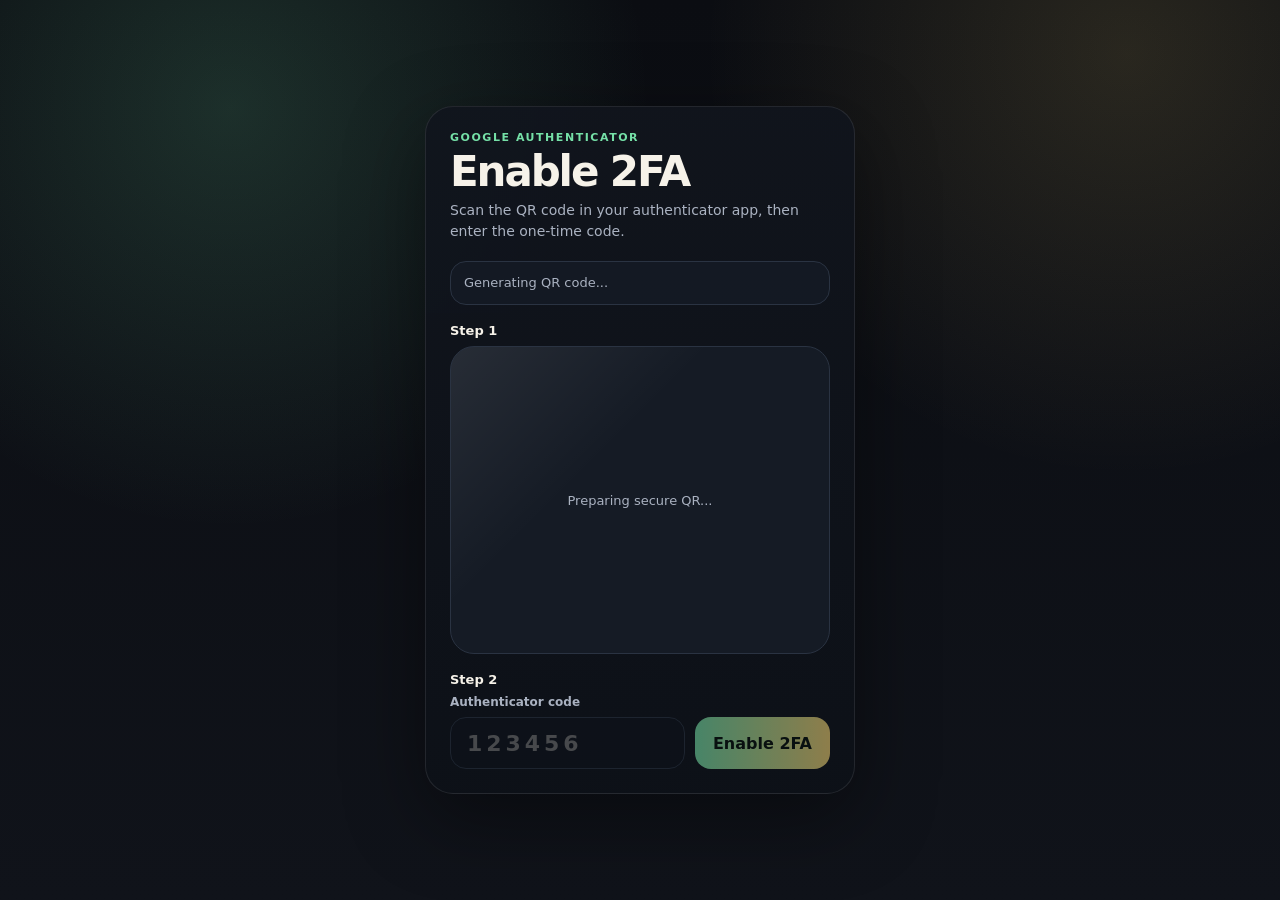
==== services/api-gateway/app/static/two-factor-setup.html @ 62ace400 "Improve auth UI 2FA and password controls" ====
<!doctype html>
<html lang="en">
  <head>
    <meta charset="utf-8" />
    <meta name="viewport" content="width=device-width, initial-scale=1" />
    <title>Enable 2FA</title>
    <link rel="stylesheet" href="./two-factor-setup.css" />
  </head>
  <body>
    <main class="setup-shell">
      <section class="setup-card" aria-labelledby="setupTitle">
        <header class="setup-header">
          <div class="setup-kicker">Google Authenticator</div>
          <h1 id="setupTitle">Enable 2FA</h1>
          <p>Scan the QR code in your authenticator app, then enter the one-time code.</p>
        </header>

        <div id="setupStatus" class="setup-status" role="status" aria-live="polite">
          Generating QR code...
        </div>

        <section class="qr-section" aria-labelledby="qrStepTitle">
          <div class="step-label" id="qrStepTitle">Step 1</div>
          <div id="qrFrame" class="qr-frame" aria-busy="true">
            <div id="qrPlaceholder" class="qr-placeholder">Preparing secure QR...</div>
            <img id="qrImage" alt="Google Authenticator QR code" hidden />
          </div>
        </section>

        <form id="codeForm" class="code-form" autocomplete="off">
          <div class="step-label">Step 2</div>
          <label for="totpCode">Authenticator code</label>
          <div class="code-row">
            <input
              id="totpCode"
              autocomplete="one-time-code"
              inputmode="numeric"
              maxlength="8"
              pattern="[0-9]*"
              placeholder="123456"
              disabled
            />
            <button id="submitBtn" type="submit" disabled>Enable 2FA</button>
          </div>
        </form>
      </section>
    </main>

    <script src="./two-factor-setup.js?v=20260416-2fa-popup-close"></script>
  </body>
</html>
---- services/api-gateway/app/static/two-factor-setup.css ----
:root {
  color-scheme: dark;
  --bg: #0b0d12;
  --card: #11151d;
  --card-2: #151b25;
  --text: #f6f2e9;
  --muted: #aab2c1;
  --border: #2a3342;
  --accent: #75e0a7;
  --accent-2: #f3d373;
  --danger: #ff7d7d;
  --success: #8df0b4;
  --shadow: 0 24px 80px rgba(0, 0, 0, 0.42);
}

* {
  box-sizing: border-box;
}

[hidden] {
  display: none !important;
}

html,
body {
  min-height: 100%;
}

body {
  margin: 0;
  background:
    radial-gradient(circle at 18% 12%, rgba(117, 224, 167, 0.16), transparent 32%),
    radial-gradient(circle at 88% 6%, rgba(243, 211, 115, 0.13), transparent 30%),
    linear-gradient(180deg, #0b0d12 0%, #10131a 100%);
  color: var(--text);
  font-family: ui-sans-serif, system-ui, -apple-system, BlinkMacSystemFont, "Segoe UI", sans-serif;
}

.setup-shell {
  min-height: 100vh;
  display: grid;
  place-items: center;
  padding: 22px;
}

.setup-card {
  width: min(100%, 430px);
  padding: 24px;
  border: 1px solid rgba(255, 255, 255, 0.09);
  border-radius: 28px;
  background: linear-gradient(180deg, rgba(17, 21, 29, 0.96), rgba(13, 17, 24, 0.98));
  box-shadow: var(--shadow);
}

.setup-header {
  display: grid;
  gap: 8px;
  margin-bottom: 18px;
}

.setup-kicker {
  color: var(--accent);
  font-size: 11px;
  font-weight: 800;
  letter-spacing: 0.14em;
  text-transform: uppercase;
}

h1,
p {
  margin: 0;
}

h1 {
  font-size: clamp(28px, 7vw, 42px);
  line-height: 0.95;
  letter-spacing: -0.05em;
}

p {
  color: var(--muted);
  font-size: 14px;
  line-height: 1.55;
}

.setup-status {
  min-height: 44px;
  display: grid;
  align-items: center;
  padding: 11px 13px;
  border: 1px solid var(--border);
  border-radius: 16px;
  background: rgba(21, 27, 37, 0.84);
  color: var(--muted);
  font-size: 13px;
  line-height: 1.35;
}

.setup-status[data-tone="success"] {
  border-color: rgba(141, 240, 180, 0.46);
  color: var(--success);
}

.setup-status[data-tone="error"] {
  border-color: rgba(255, 125, 125, 0.46);
  color: var(--danger);
}

.qr-section,
.code-form {
  margin-top: 18px;
}

.step-label {
  margin-bottom: 8px;
  color: var(--text);
  font-size: 13px;
  font-weight: 800;
}

.qr-frame {
  min-height: 308px;
  display: grid;
  place-items: center;
  overflow: hidden;
  border: 1px solid var(--border);
  border-radius: 24px;
  background:
    linear-gradient(135deg, rgba(255, 255, 255, 0.08), transparent 38%),
    var(--card-2);
}

.qr-frame img {
  width: min(100%, 300px);
  height: auto;
  display: block;
  padding: 18px;
  border-radius: 20px;
  background: #ffffff;
  image-rendering: pixelated;
}

.qr-placeholder {
  color: var(--muted);
  font-size: 13px;
}

label {
  display: block;
  margin-bottom: 8px;
  color: var(--muted);
  font-size: 12px;
  font-weight: 700;
}

.code-row {
  display: grid;
  grid-template-columns: minmax(0, 1fr) auto;
  gap: 10px;
}

input,
button {
  min-height: 52px;
  border-radius: 16px;
  border: 1px solid var(--border);
  font: inherit;
}

input {
  width: 100%;
  min-width: 0;
  padding: 0 16px;
  background: #0d121a;
  color: var(--text);
  font-size: 22px;
  font-weight: 800;
  letter-spacing: 0.18em;
  font-variant-numeric: tabular-nums;
  outline: none;
}

input:focus {
  border-color: rgba(117, 224, 167, 0.75);
  box-shadow: 0 0 0 4px rgba(117, 224, 167, 0.14);
}

input:disabled,
button:disabled {
  cursor: not-allowed;
  opacity: 0.56;
}

button {
  width: max-content;
  padding: 0 18px;
  border: 0;
  background: linear-gradient(90deg, var(--accent), var(--accent-2));
  color: #07100b;
  cursor: pointer;
  font-weight: 900;
}

@media (max-width: 460px) {
  .setup-shell {
    padding: 14px;
  }

  .setup-card {
    padding: 18px;
    border-radius: 22px;
  }

  .qr-frame {
    min-height: 268px;
  }

  .code-row {
    grid-template-columns: 1fr;
  }

  button {
    width: 100%;
  }
}
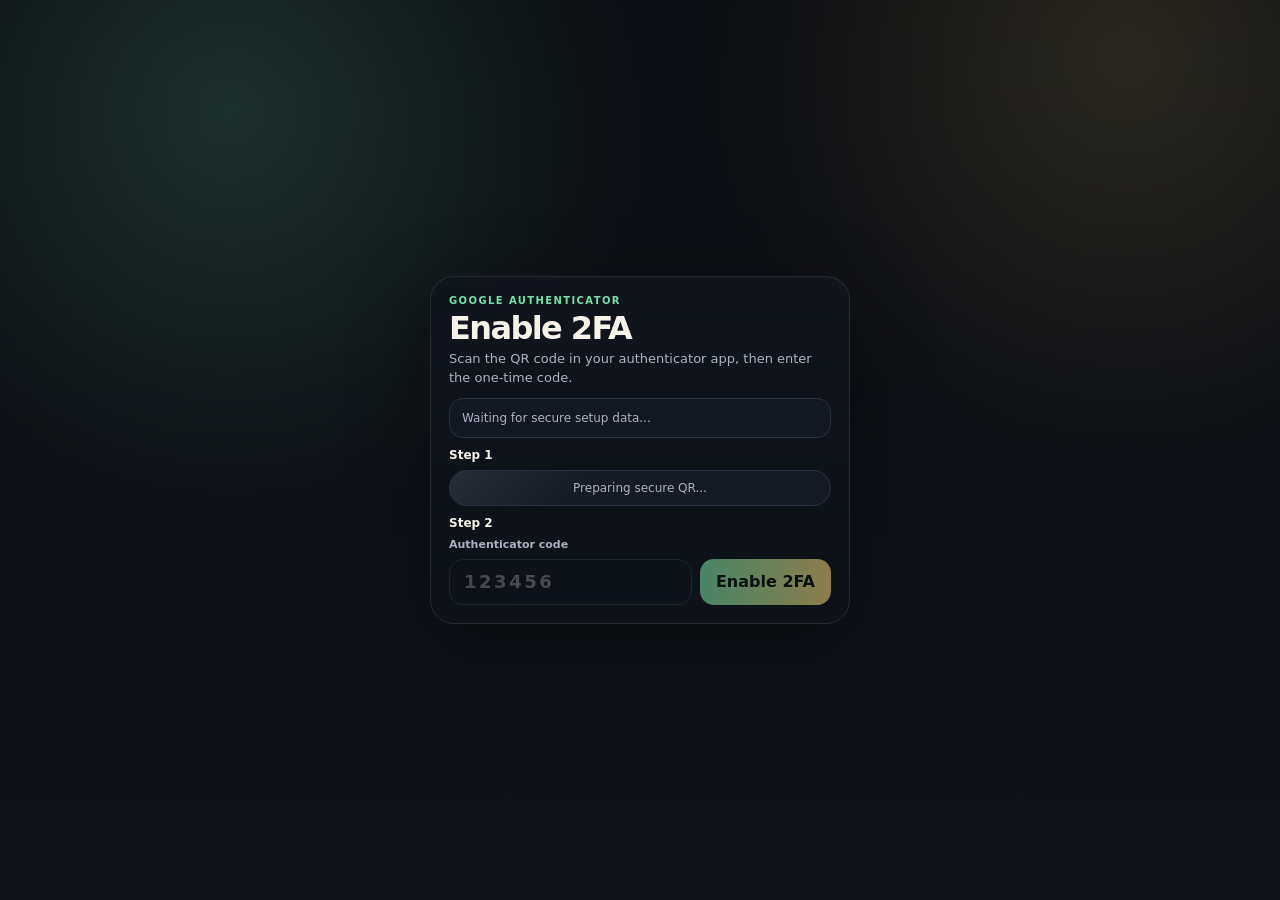
==== commit 492571fe: "Harden 2FA setup and browser session flow" ====
--- a/services/api-gateway/app/static/two-factor-setup.html
+++ b/services/api-gateway/app/static/two-factor-setup.html
@@ -16,7 +16,7 @@
         </header>
 
         <div id="setupStatus" class="setup-status" role="status" aria-live="polite">
-          Generating QR code...
+          Waiting for secure setup data...
         </div>
 
         <section class="qr-section" aria-labelledby="qrStepTitle">
@@ -25,6 +25,12 @@
             <div id="qrPlaceholder" class="qr-placeholder">Preparing secure QR...</div>
             <img id="qrImage" alt="Google Authenticator QR code" hidden />
           </div>
+        </section>
+
+        <section id="manualSection" class="manual-section" hidden aria-labelledby="manualStepTitle">
+          <div class="step-label" id="manualStepTitle">Manual key</div>
+          <p class="manual-note">If scanning does not work, enter this setup key manually in Google Authenticator.</p>
+          <code id="manualEntryKey" class="manual-key"></code>
         </section>
 
         <form id="codeForm" class="code-form" autocomplete="off">
@@ -46,6 +52,6 @@
       </section>
     </main>
 
-    <script src="./two-factor-setup.js?v=20260416-2fa-popup-close"></script>
+    <script src="./two-factor-setup.js?v=20260418-2fa-popup-security"></script>
   </body>
 </html>
--- a/services/api-gateway/app/static/two-factor-setup.css
+++ b/services/api-gateway/app/static/two-factor-setup.css
@@ -23,11 +23,15 @@
 
 html,
 body {
+  height: 100%;
   min-height: 100%;
+  overflow: hidden;
 }
 
 body {
   margin: 0;
+  display: flex;
+  overflow: hidden;
   background:
     radial-gradient(circle at 18% 12%, rgba(117, 224, 167, 0.16), transparent 32%),
     radial-gradient(circle at 88% 6%, rgba(243, 211, 115, 0.13), transparent 30%),
@@ -37,30 +41,39 @@
 }
 
 .setup-shell {
+  flex: 1 1 auto;
   min-height: 100vh;
-  display: grid;
-  place-items: center;
-  padding: 22px;
+  height: 100vh;
+  display: flex;
+  align-items: center;
+  justify-content: center;
+  padding: 12px;
+  overflow: hidden;
 }
 
 .setup-card {
-  width: min(100%, 430px);
-  padding: 24px;
+  width: min(100%, 420px);
+  max-height: calc(100vh - 24px);
+  display: flex;
+  flex-direction: column;
+  gap: 10px;
+  padding: 18px;
   border: 1px solid rgba(255, 255, 255, 0.09);
-  border-radius: 28px;
+  border-radius: 24px;
   background: linear-gradient(180deg, rgba(17, 21, 29, 0.96), rgba(13, 17, 24, 0.98));
   box-shadow: var(--shadow);
+  overflow: hidden;
 }
 
 .setup-header {
   display: grid;
-  gap: 8px;
-  margin-bottom: 18px;
+  gap: 6px;
+  margin-bottom: 0;
 }
 
 .setup-kicker {
   color: var(--accent);
-  font-size: 11px;
+  font-size: 10px;
   font-weight: 800;
   letter-spacing: 0.14em;
   text-transform: uppercase;
@@ -72,27 +85,27 @@
 }
 
 h1 {
-  font-size: clamp(28px, 7vw, 42px);
-  line-height: 0.95;
+  font-size: clamp(24px, 6vw, 32px);
+  line-height: 1;
   letter-spacing: -0.05em;
 }
 
 p {
   color: var(--muted);
-  font-size: 14px;
-  line-height: 1.55;
+  font-size: 13px;
+  line-height: 1.45;
 }
 
 .setup-status {
-  min-height: 44px;
+  min-height: 40px;
   display: grid;
   align-items: center;
-  padding: 11px 13px;
-  border: 1px solid var(--border);
-  border-radius: 16px;
+  padding: 10px 12px;
+  border: 1px solid var(--border);
+  border-radius: 14px;
   background: rgba(21, 27, 37, 0.84);
   color: var(--muted);
-  font-size: 13px;
+  font-size: 12px;
   line-height: 1.35;
 }
 
@@ -107,62 +120,100 @@
 }
 
 .qr-section,
+.manual-section,
 .code-form {
-  margin-top: 18px;
+  margin-top: 0;
+  display: flex;
+  flex-direction: column;
+  gap: 8px;
+}
+
+.qr-section {
+  flex: 1 1 auto;
+  min-height: 0;
 }
 
 .step-label {
-  margin-bottom: 8px;
-  color: var(--text);
-  font-size: 13px;
+  margin-bottom: 0;
+  color: var(--text);
+  font-size: 12px;
   font-weight: 800;
 }
 
 .qr-frame {
-  min-height: 308px;
-  display: grid;
+  flex: 1 1 auto;
+  min-height: 0;
+  display: flex;
+  align-items: center;
+  justify-content: center;
   place-items: center;
   overflow: hidden;
-  border: 1px solid var(--border);
-  border-radius: 24px;
+  padding: 10px;
+  border: 1px solid var(--border);
+  border-radius: 20px;
   background:
     linear-gradient(135deg, rgba(255, 255, 255, 0.08), transparent 38%),
     var(--card-2);
 }
 
 .qr-frame img {
-  width: min(100%, 300px);
+  width: min(100%, 220px);
+  max-height: 100%;
   height: auto;
   display: block;
-  padding: 18px;
-  border-radius: 20px;
+  padding: 12px;
+  border-radius: 16px;
   background: #ffffff;
   image-rendering: pixelated;
 }
 
 .qr-placeholder {
   color: var(--muted);
-  font-size: 13px;
+  font-size: 12px;
+  text-align: center;
+}
+
+.manual-note {
+  margin-bottom: 0;
+  color: var(--muted);
+  font-size: 12px;
+  line-height: 1.4;
+}
+
+.manual-key {
+  display: block;
+  padding: 10px 12px;
+  border: 1px solid var(--border);
+  border-radius: 14px;
+  background: #0d121a;
+  color: var(--text);
+  font-family: ui-monospace, SFMono-Regular, Menlo, Consolas, monospace;
+  font-size: 12px;
+  font-weight: 800;
+  line-height: 1.35;
+  letter-spacing: 0.05em;
+  word-break: break-word;
+  overflow-wrap: anywhere;
 }
 
 label {
   display: block;
-  margin-bottom: 8px;
-  color: var(--muted);
-  font-size: 12px;
+  margin-bottom: 0;
+  color: var(--muted);
+  font-size: 11px;
   font-weight: 700;
 }
 
 .code-row {
   display: grid;
   grid-template-columns: minmax(0, 1fr) auto;
-  gap: 10px;
+  gap: 8px;
 }
 
 input,
 button {
-  min-height: 52px;
-  border-radius: 16px;
+  min-height: 46px;
+  border-radius: 14px;
   border: 1px solid var(--border);
   font: inherit;
 }
@@ -170,12 +221,12 @@
 input {
   width: 100%;
   min-width: 0;
-  padding: 0 16px;
+  padding: 0 14px;
   background: #0d121a;
   color: var(--text);
-  font-size: 22px;
-  font-weight: 800;
-  letter-spacing: 0.18em;
+  font-size: 18px;
+  font-weight: 800;
+  letter-spacing: 0.14em;
   font-variant-numeric: tabular-nums;
   outline: none;
 }
@@ -193,7 +244,7 @@
 
 button {
   width: max-content;
-  padding: 0 18px;
+  padding: 0 16px;
   border: 0;
   background: linear-gradient(90deg, var(--accent), var(--accent-2));
   color: #07100b;
@@ -201,18 +252,39 @@
   font-weight: 900;
 }
 
+@media (max-height: 700px) {
+  .setup-shell {
+    padding: 10px;
+  }
+
+  .setup-card {
+    max-height: calc(100vh - 20px);
+    gap: 8px;
+    padding: 16px;
+  }
+
+  h1 {
+    font-size: clamp(22px, 5vw, 28px);
+  }
+
+  .qr-frame {
+    padding: 8px;
+  }
+
+  .qr-frame img {
+    width: min(100%, 200px);
+    padding: 10px;
+  }
+}
+
 @media (max-width: 460px) {
   .setup-shell {
     padding: 14px;
   }
 
   .setup-card {
-    padding: 18px;
+    padding: 16px;
     border-radius: 22px;
-  }
-
-  .qr-frame {
-    min-height: 268px;
   }
 
   .code-row {
